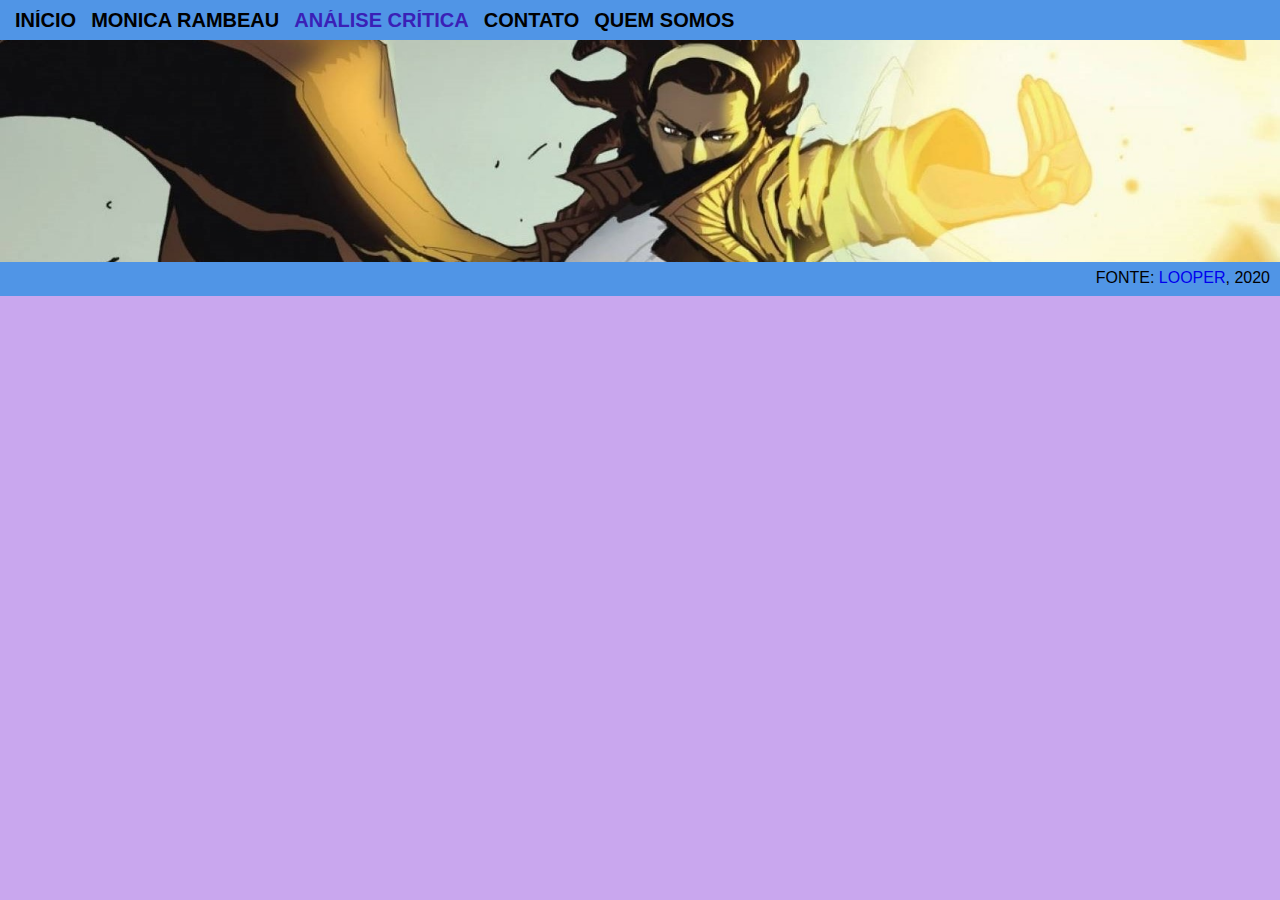
==== analise.html @ fad3b73f "revisão" ====
<!DOCTYPE html>

<html lang="pt-br">

    <head>
        <meta charset="utf-8">
        <link rel="stylesheet" href="css/reset.css">
        <link rel="stylesheet" href="css/style.css">
        <link rel="stylesheet" href="css/analise.css">
        <title>Análise Crítica</title>
    </head>

    <body>
        <header class="cabecalho"> 
            <nav>
                <a href="inicio.html">Início</a>
                <a href="monica.html">Monica Rambeau</a>
                <a class="ativo" href="analise.html">Análise Crítica</a>
                <a href="contato.html">Contato</a>
                <div class="quem_somos">
                    <span>QUEM SOMOS</span>
                    <div class="quem_somos_menu">
                        <p>
                            <a href="neabi.html">NEABI</a>
                            <a href="professores.html">Professores</a>
                            <a href="estudantes.html">Estudantes</a>
                        </p>
                    </div>
                </div>
            </nav>

            <img class="img_header" src="imagens/header.jpg">
            <p class="fonte_header">
                Fonte: <a class="fonte_link" href="https://www.looper.com/203635/the-untold-truth-of-monica-rambeau/" target="_blank">Looper</a>, 2020
            </p>
        </header> 

        <main>

        </main>

    </body>

</html>
---- css/style.css ----
/* não é uma classe usada no código, é só pra ver as cores da paleta*/
.paleta {
    color: #3A20B6;
    color: #9947EB;
    color: #5095E6;
    color: #53D2E9;
    color: #C8F7FF;
    color: #C9A7EE;
}

body {
    font-family: -apple-system, BlinkMacSystemFont, 'Segoe UI', Roboto, Oxygen, Ubuntu, Cantarell, 'Open Sans', 'Helvetica Neue', sans-serif;
    background-color: #C9A7EE;
}

.cabecalho {
    background-color: #5095E6;
    padding-top: 10px;
    padding-bottom: 10px;
}
  
nav {
    overflow: hidden;
}
  
nav a {
    float: left;
    font-size: 20px;
    color: black;
    text-align: center;
    padding: 0 0 0 15px;
    text-decoration: none;
    font-weight: bold;
    text-transform: uppercase;
}
  
.quem_somos {
    margin: 0 0 0 15px;
    position: absolute;
    display: inline-block;
    font-size: 20px;
    font-weight: bold;
    color: black;
}
  
.quem_somos_menu {
    display: none;
    position: absolute;
    background-color: #758183;
    color: black;
    font-weight: bold;
    width: 150px;
    padding: 12px 16px;
}


.ativo {
    text-decoration: none;
    text-transform: uppercase;
    color: #3A20B6;
    font-weight: bold;
    font-size: 20px;
}


nav a:hover, .fonte_link:hover, .quem_somos:hover{
    color: #9947EB;
}

.quem_somos:hover .quem_somos_menu {
    display:block;
}

.img_header {
    width: 100%;
    margin-top: 10px;
    margin-bottom: 5px;
}

.fonte_header {
    text-align: right;
    text-transform: uppercase;
    padding-right: 10px;
}

.fonte_link {
    text-decoration: none;
}

.rodape {
    font-size: 15px;
    background-color: #5095E6;
    text-align: center;
    padding-top: 10px;
    padding-bottom: 10px;
    bottom: 0px;
    width: 100%;
}

b {
    font-weight: bold;
    color: #3A20B6;
}

.titulo {
    color: #9947EB;
    font-size: 30px;
    font-weight: bold;
    text-align: center;
    margin-bottom: 20px;
}

.texto {
    font-size: 20px;
    margin: 20px 50px 20px 50px;
}
---- css/analise.css ----
/* place holder, uma hora vai ter coisa aqui :D */
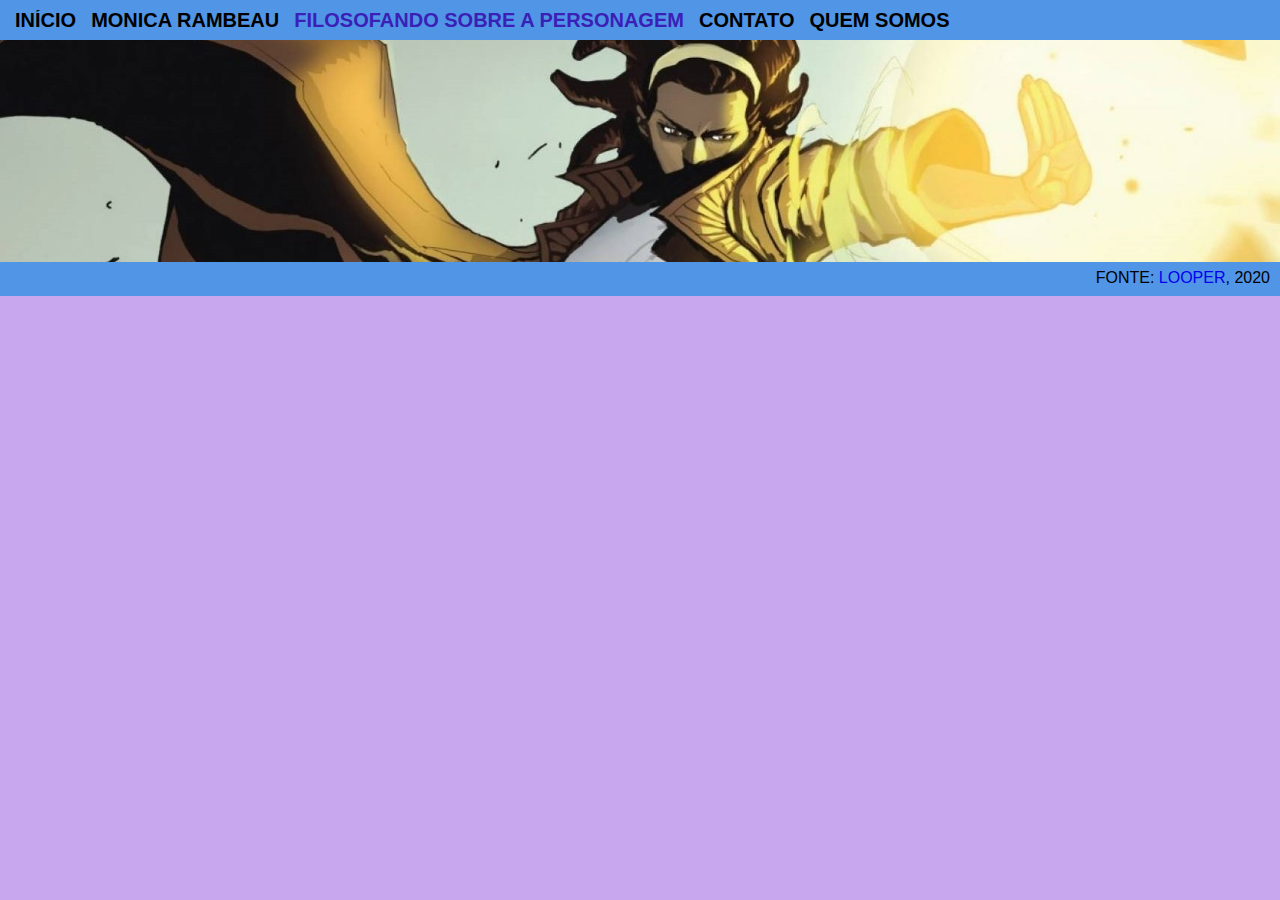
==== commit f9363225: "pag contato completa e alteração menu" ====
--- a/analise.html
+++ b/analise.html
@@ -15,7 +15,7 @@
             <nav>
                 <a href="inicio.html">Início</a>
                 <a href="monica.html">Monica Rambeau</a>
-                <a class="ativo" href="analise.html">Análise Crítica</a>
+                <a class="ativo" href="analise.html">Filosofando sobre a personagem</a>
                 <a href="contato.html">Contato</a>
                 <div class="quem_somos">
                     <span>QUEM SOMOS</span>
--- a/css/style.css
+++ b/css/style.css
@@ -46,7 +46,7 @@
 .quem_somos_menu {
     display: none;
     position: absolute;
-    background-color: #758183;
+    background-color: #5095E6;
     color: black;
     font-weight: bold;
     width: 150px;
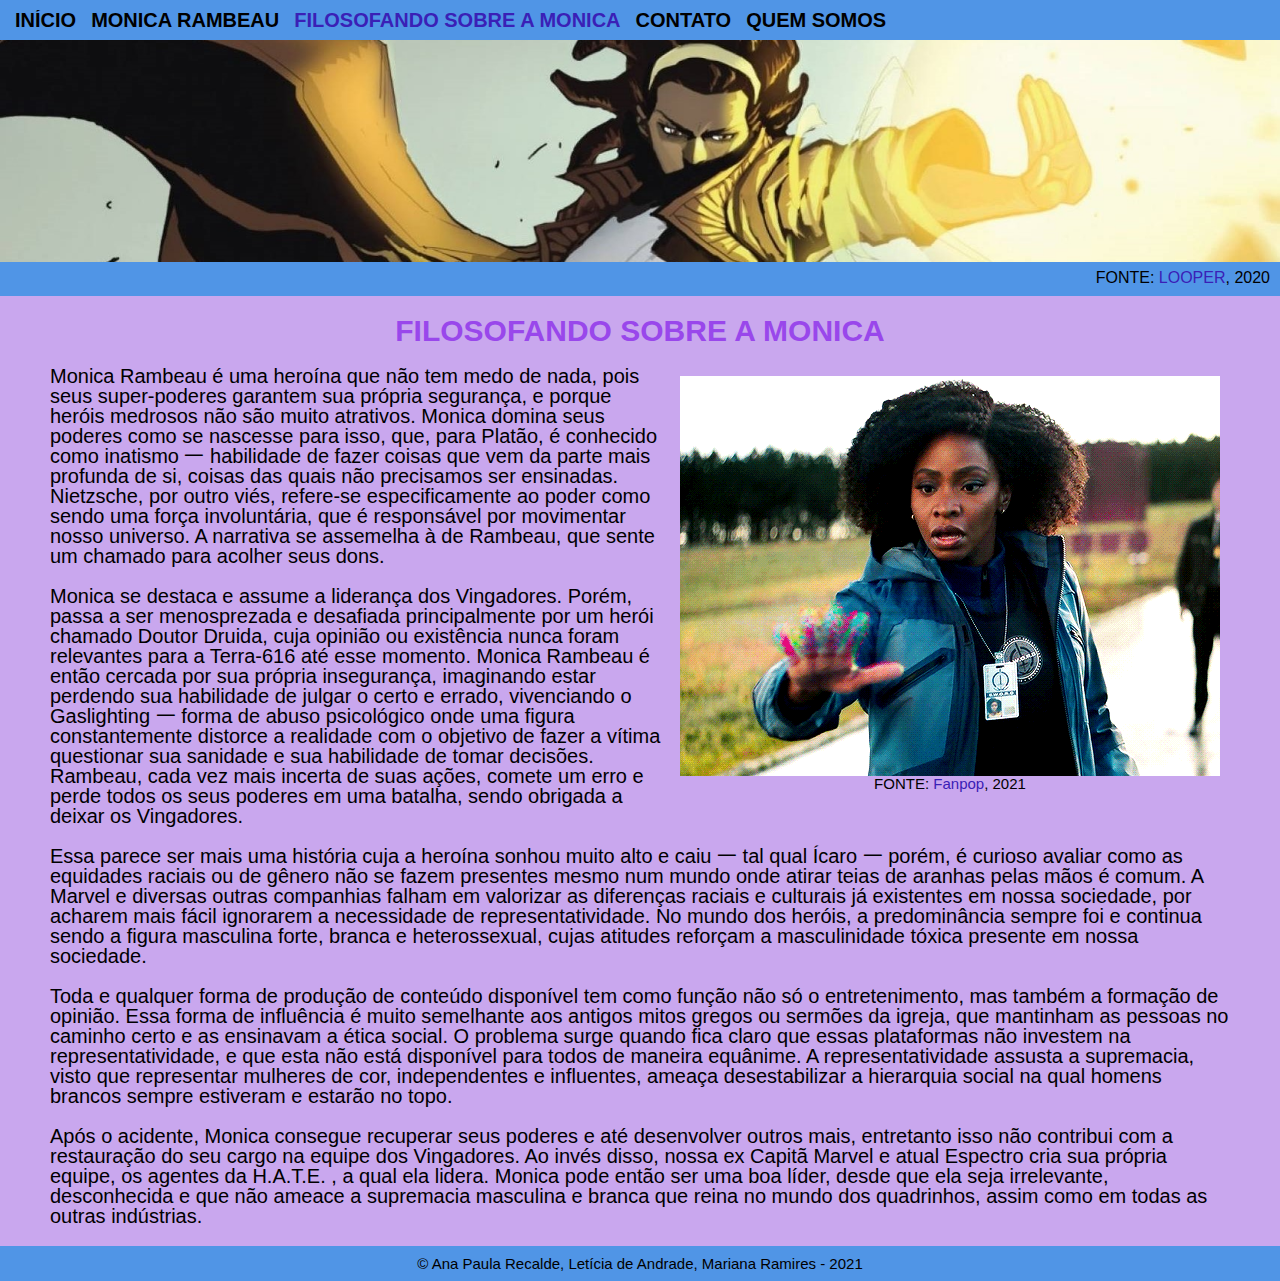
==== commit 4fde5eb9: "pag filosofando" ====
--- a/analise.html
+++ b/analise.html
@@ -7,7 +7,7 @@
         <link rel="stylesheet" href="css/reset.css">
         <link rel="stylesheet" href="css/style.css">
         <link rel="stylesheet" href="css/analise.css">
-        <title>Análise Crítica</title>
+        <title>Filosofando sobre a Monica - Heroínas e Heróis Negras/os e Indígenas</title>
     </head>
 
     <body>
@@ -15,7 +15,7 @@
             <nav>
                 <a href="inicio.html">Início</a>
                 <a href="monica.html">Monica Rambeau</a>
-                <a class="ativo" href="analise.html">Filosofando sobre a personagem</a>
+                <a class="ativo" href="analise.html">Filosofando sobre a Monica</a>
                 <a href="contato.html">Contato</a>
                 <div class="quem_somos">
                     <span>QUEM SOMOS</span>
@@ -36,8 +36,56 @@
         </header> 
 
         <main>
+            <div class="texto">
+                <p class="titulo">Filosofando sobre a Monica</p>
+                <p>
+                    <div class="foto_wrap">
+                        <img src="imagens/fanpop.gif" align="right" class="gif_fanpop">
+                        <p class="fonte_wrap">
+                            FONTE: <a href="https://es.fanpop.com/clubs/marvel-series-on-d/images/43775237/title/monica-rambeau-wandavision-104-interrupt-program-fanart" target="_blank" class="fonte_link">Fanpop</a>, 2021
+                        </p>
+                    </div>
+                    Monica Rambeau é uma heroína que não tem medo de nada, pois seus super-poderes garantem sua própria segurança, 
+                    e porque heróis medrosos não são muito atrativos. Monica domina seus poderes como se nascesse para isso, que, 
+                    para Platão, é conhecido como inatismo 一 habilidade de fazer coisas que vem da parte mais profunda de si, 
+                    coisas das quais não precisamos ser ensinadas. Nietzsche, por outro viés, refere-se especificamente ao poder como 
+                    sendo uma força involuntária, que é responsável por movimentar nosso universo. A narrativa se assemelha à de Rambeau,
+                    que sente um chamado para acolher seus dons.
+                    <br> <br>
+                    Monica se destaca e assume a liderança dos Vingadores. Porém, passa a ser menosprezada e desafiada principalmente 
+                    por um herói chamado Doutor Druida, cuja opinião ou existência nunca foram relevantes para a Terra-616 até esse momento. 
+                    Monica Rambeau é então cercada por sua própria insegurança, imaginando estar perdendo sua habilidade de julgar o certo 
+                    e errado, vivenciando o Gaslighting 一 forma de abuso psicológico onde uma figura constantemente distorce a realidade com 
+                    o objetivo de fazer a vítima questionar sua sanidade e sua habilidade de tomar decisões. Rambeau, cada vez mais incerta de 
+                    suas ações, comete um erro e perde todos os seus poderes em uma batalha, sendo obrigada a deixar os Vingadores. 
+                    <br> <br>
+                    Essa parece ser mais uma história cuja a heroína sonhou muito alto e caiu 一 tal qual Ícaro 一 porém, é curioso avaliar 
+                    como as equidades raciais ou de gênero não se fazem presentes mesmo num mundo onde atirar teias de aranhas pelas mãos é comum. 
+                    A Marvel e diversas outras companhias falham em valorizar as diferenças raciais e culturais já existentes em nossa sociedade, 
+                    por acharem mais fácil ignorarem a necessidade de representatividade. No mundo dos heróis, a predominância sempre foi e 
+                    continua sendo a figura masculina forte, branca e heterossexual, cujas atitudes reforçam a masculinidade tóxica presente 
+                    em nossa sociedade.
+                    <br> <br>
+                    Toda e qualquer forma de produção de conteúdo disponível tem como função não só o entretenimento, mas também a formação 
+                    de opinião. Essa forma de influência é muito semelhante aos antigos mitos gregos ou sermões da igreja, que mantinham as 
+                    pessoas no caminho certo e as ensinavam a ética social. O problema surge quando fica claro que essas plataformas não 
+                    investem na representatividade, e que esta não está disponível para todos de maneira equânime. A representatividade 
+                    assusta a supremacia, visto que representar mulheres de cor, independentes e influentes, ameaça desestabilizar a hierarquia 
+                    social na qual homens brancos sempre estiveram e estarão no topo.
+                    <br> <br>
+                    Após o acidente, Monica consegue recuperar seus poderes e até desenvolver outros mais, entretanto isso não contribui com a 
+                    restauração do seu cargo na equipe dos Vingadores. Ao invés disso, nossa ex Capitã Marvel e atual Espectro cria sua própria 
+                    equipe, os agentes da H.A.T.E. , a qual ela lidera. Monica pode então ser uma boa líder, desde que ela seja irrelevante, 
+                    desconhecida e que não ameace a supremacia masculina e branca que reina no mundo dos quadrinhos, assim como em todas as 
+                    outras indústrias.
+                </p>
+            </div>
 
         </main>
+
+        <footer class="rodape">
+            &copy; Ana Paula Recalde, Letícia de Andrade, Mariana Ramires - 2021
+        </footer>
 
     </body>
 
--- a/css/style.css
+++ b/css/style.css
@@ -85,7 +85,10 @@
 
 .fonte_link {
     text-decoration: none;
+    color: #3A20B6;
 }
+
+
 
 .rodape {
     font-size: 15px;
@@ -108,6 +111,7 @@
     font-weight: bold;
     text-align: center;
     margin-bottom: 20px;
+    text-transform: uppercase;
 }
 
 .texto {
@@ -115,4 +119,18 @@
     margin: 20px 50px 20px 50px;
 }
 
+.foto_wrap {
+    margin: 10px;
+    float: right;
+}
 
+.gif_fanpop {
+    width: 100%;
+}
+
+.fonte_wrap {
+    font-size: 15px;
+    text-align: center;
+}
+
+
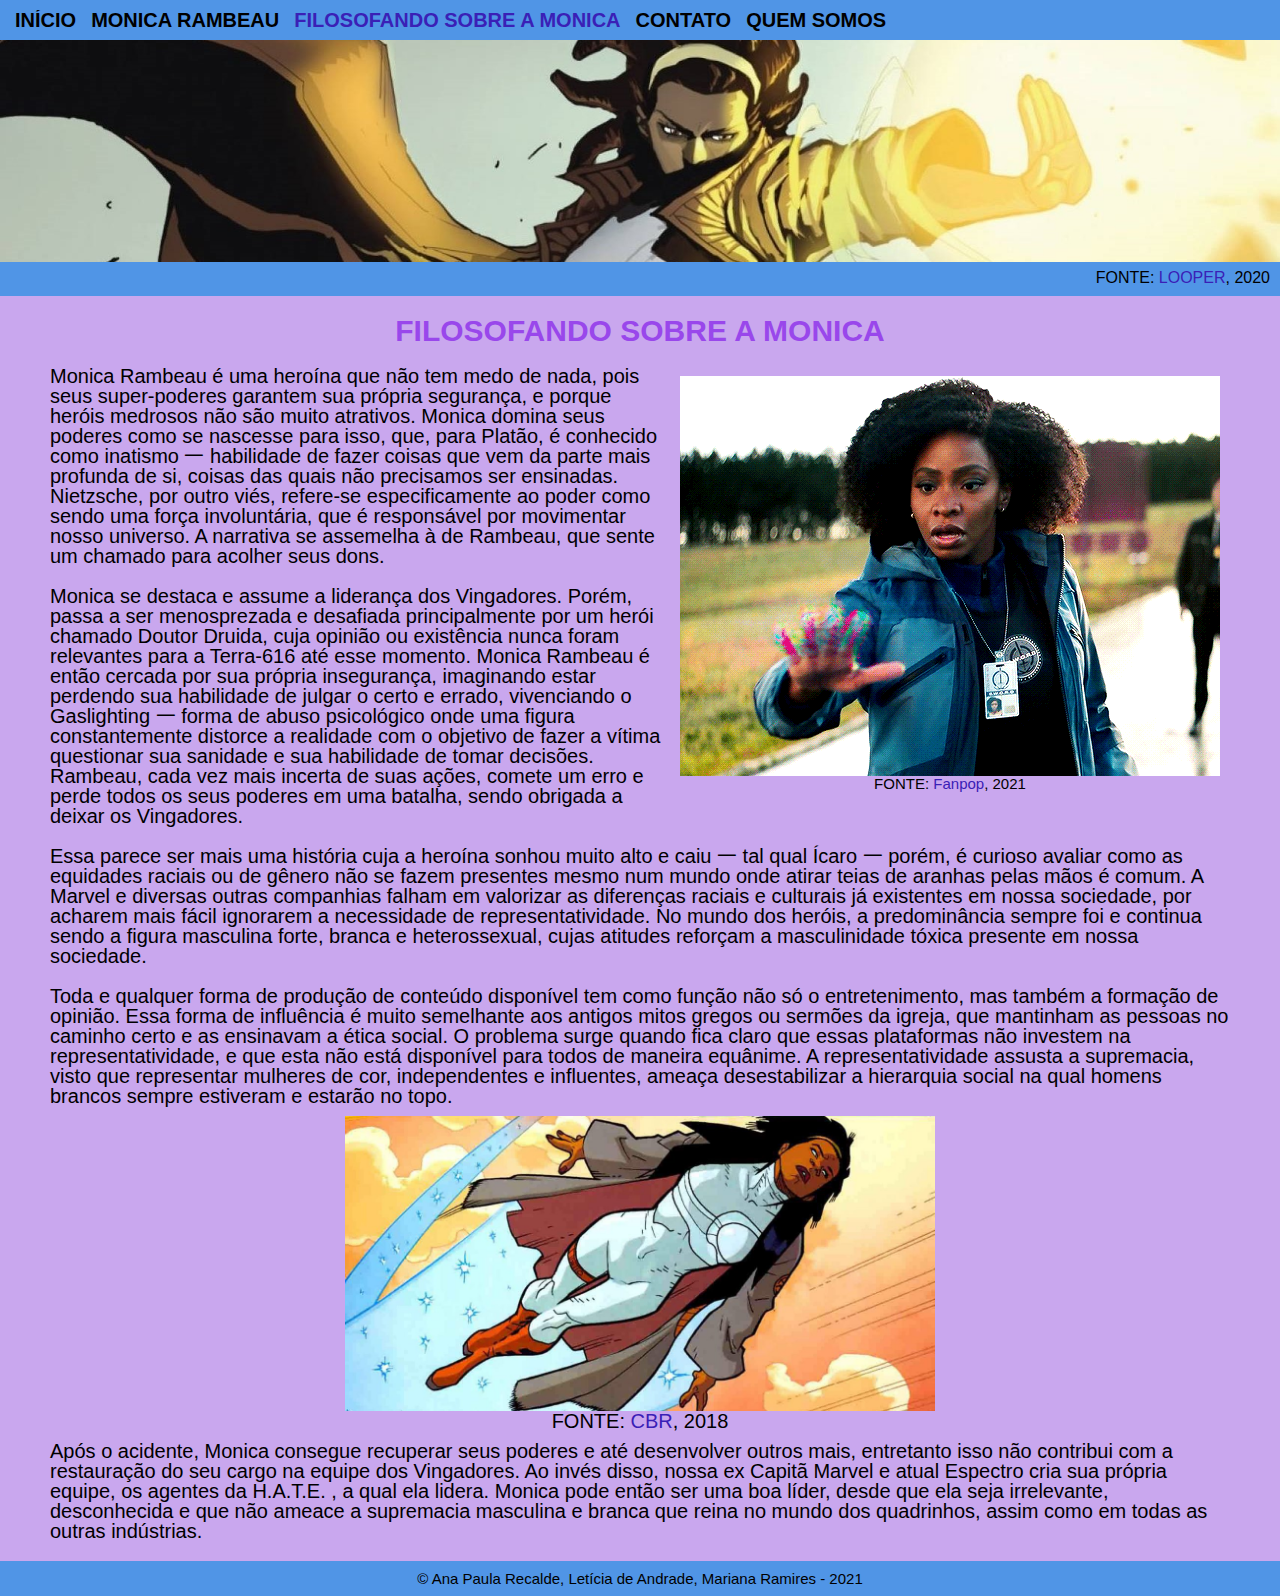
==== commit 31b18ecf: "pag filosofando" ====
--- a/analise.html
+++ b/analise.html
@@ -72,7 +72,13 @@
                     investem na representatividade, e que esta não está disponível para todos de maneira equânime. A representatividade 
                     assusta a supremacia, visto que representar mulheres de cor, independentes e influentes, ameaça desestabilizar a hierarquia 
                     social na qual homens brancos sempre estiveram e estarão no topo.
-                    <br> <br>
+                    <br> 
+                    <div class="cx_cbr">
+                        <img src="imagens/cbr.jpg" class="img_cbr">
+                        <p class="fonte_cbr">
+                            FONTE: <a href="https://www.cbr.com/captain-marvel-monica-rambeau-mcu/" class="fonte_link">CBR</a>, 2018
+                        </p>
+                    </div>
                     Após o acidente, Monica consegue recuperar seus poderes e até desenvolver outros mais, entretanto isso não contribui com a 
                     restauração do seu cargo na equipe dos Vingadores. Ao invés disso, nossa ex Capitã Marvel e atual Espectro cria sua própria 
                     equipe, os agentes da H.A.T.E. , a qual ela lidera. Monica pode então ser uma boa líder, desde que ela seja irrelevante, 
--- a/css/style.css
+++ b/css/style.css
@@ -124,13 +124,10 @@
     float: right;
 }
 
-.gif_fanpop {
-    width: 100%;
-}
-
 .fonte_wrap {
     font-size: 15px;
     text-align: center;
+    margin-top: 15px;
 }
 
 
--- a/css/analise.css
+++ b/css/analise.css
@@ -1 +1,18 @@
-/* place holder, uma hora vai ter coisa aqui :D */+.gif_fanpop {
+    width: 100%;
+}
+
+.img_cbr {
+    width: 50%;
+    display: block;
+    margin-left: auto;
+    margin-right: auto;
+}
+
+.fonte_cbr {
+    text-align: center;
+}
+
+.cx_cbr {
+    margin: 10px auto;
+}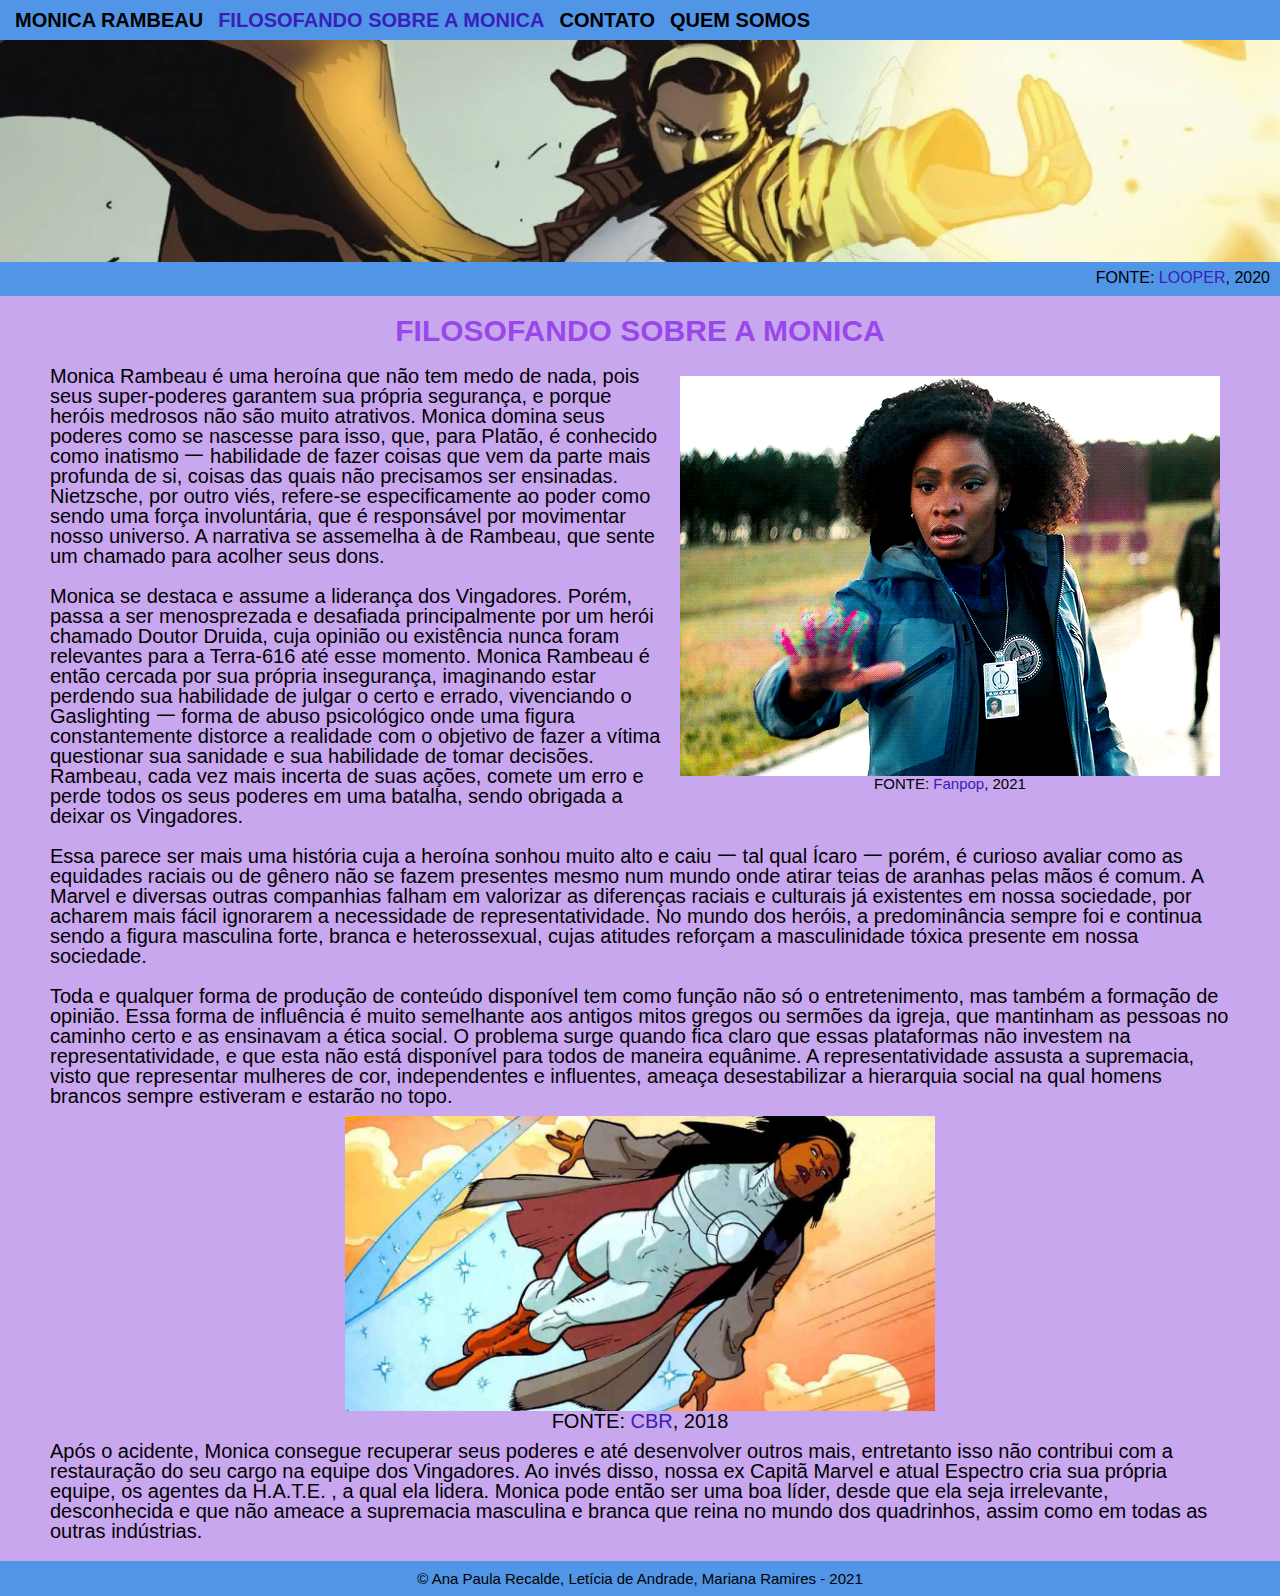
==== commit 6d656676: "pag inicio deletada" ====
--- a/analise.html
+++ b/analise.html
@@ -13,7 +13,6 @@
     <body>
         <header class="cabecalho"> 
             <nav>
-                <a href="inicio.html">Início</a>
                 <a href="monica.html">Monica Rambeau</a>
                 <a class="ativo" href="analise.html">Filosofando sobre a Monica</a>
                 <a href="contato.html">Contato</a>
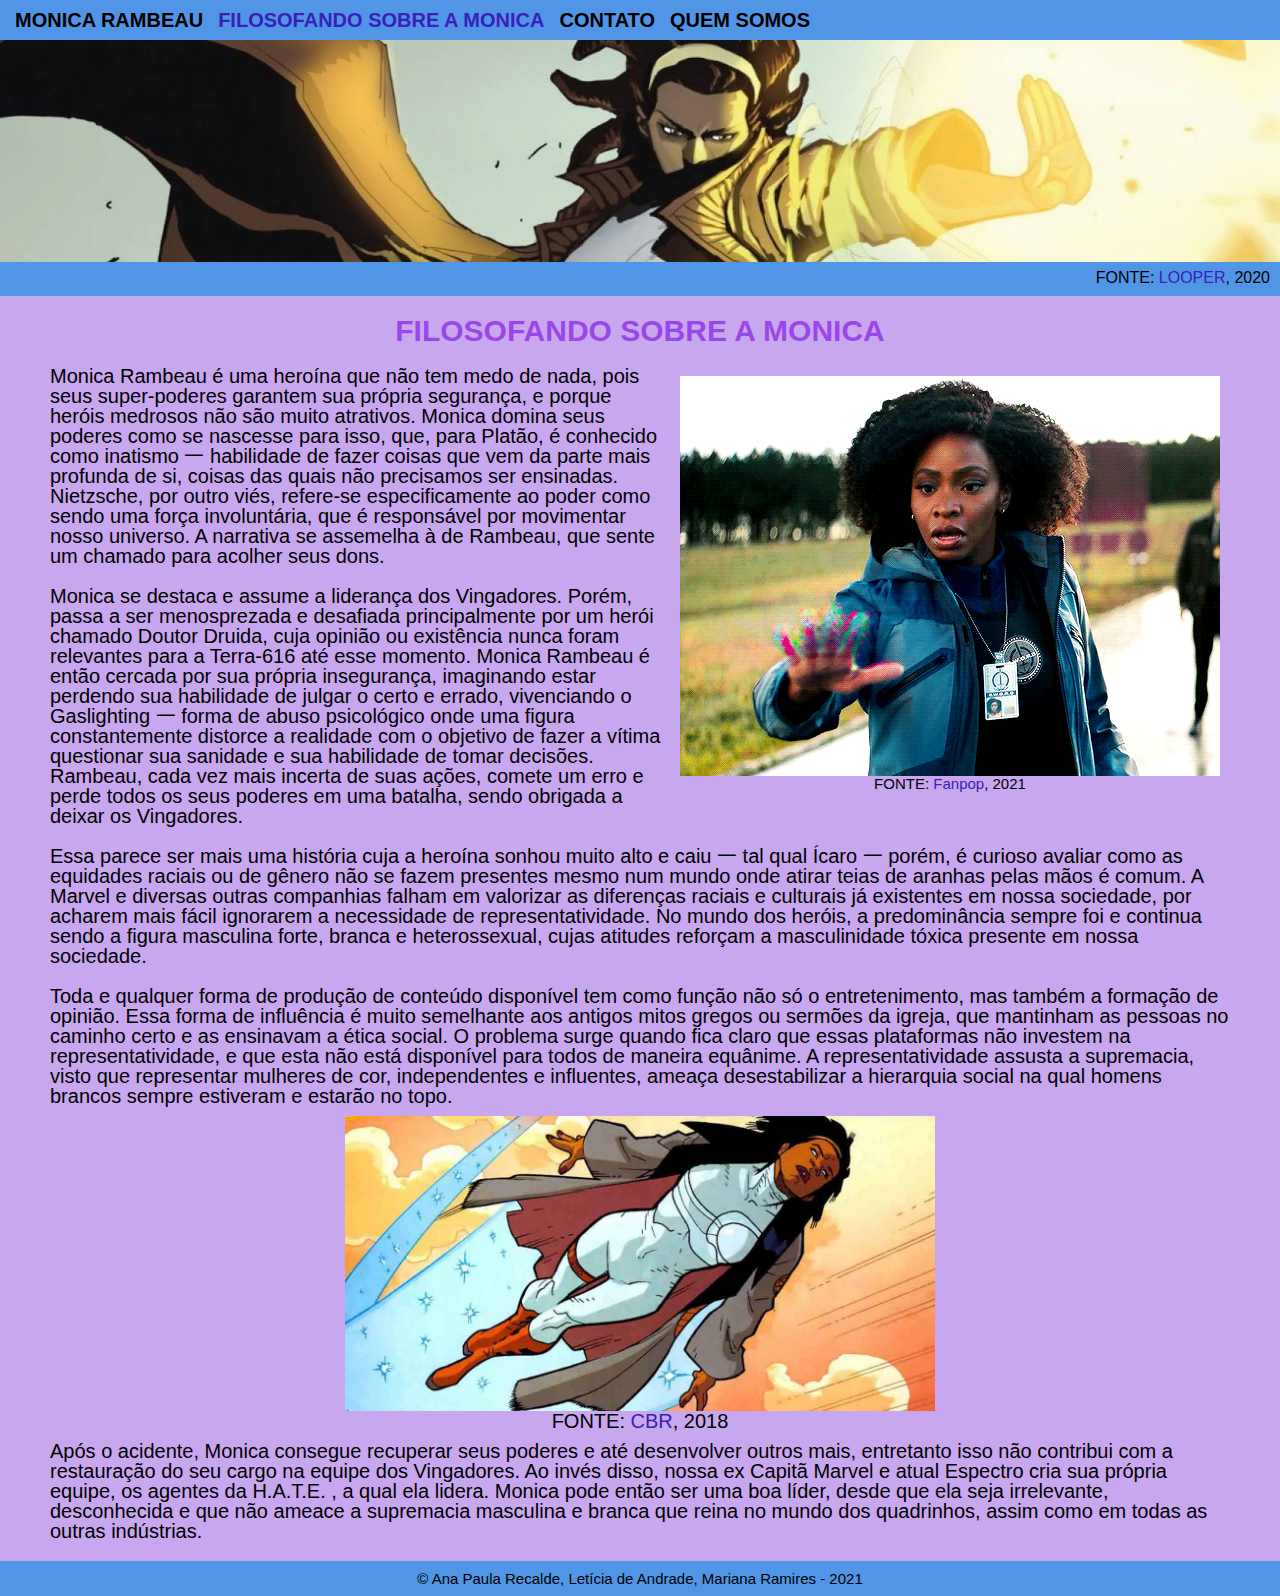
==== commit e9a15da0: "icon nas pags" ====
--- a/analise.html
+++ b/analise.html
@@ -8,6 +8,7 @@
         <link rel="stylesheet" href="css/style.css">
         <link rel="stylesheet" href="css/analise.css">
         <title>Filosofando sobre a Monica - Heroínas e Heróis Negras/os e Indígenas</title>
+        <link rel="icon" href="imagens/icon.jpg">
     </head>
 
     <body>
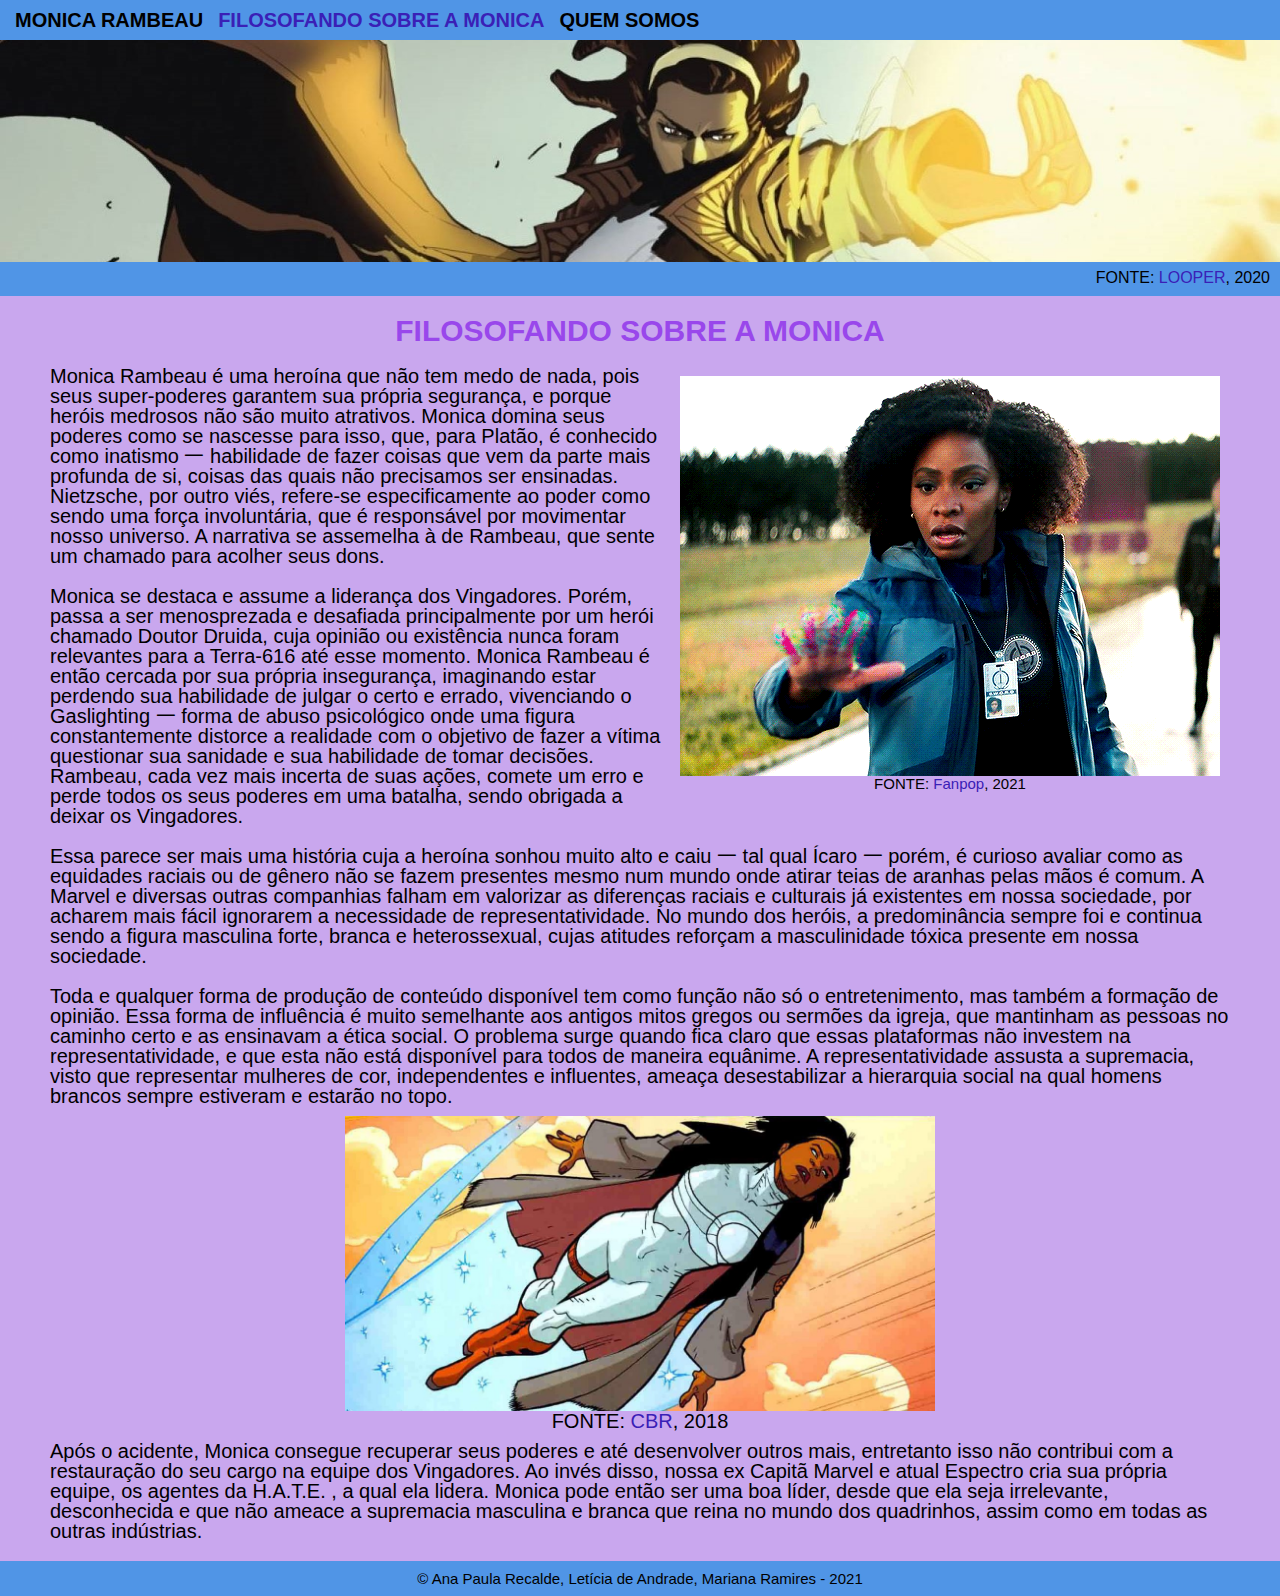
==== commit addfe687: "pag contato escondida e js atualizado" ====
--- a/analise.html
+++ b/analise.html
@@ -16,7 +16,7 @@
             <nav>
                 <a href="monica.html">Monica Rambeau</a>
                 <a class="ativo" href="analise.html">Filosofando sobre a Monica</a>
-                <a href="contato.html">Contato</a>
+                <!-- <a href="contato.html">Contato</a> -->
                 <div class="quem_somos">
                     <span>QUEM SOMOS</span>
                     <div class="quem_somos_menu">
